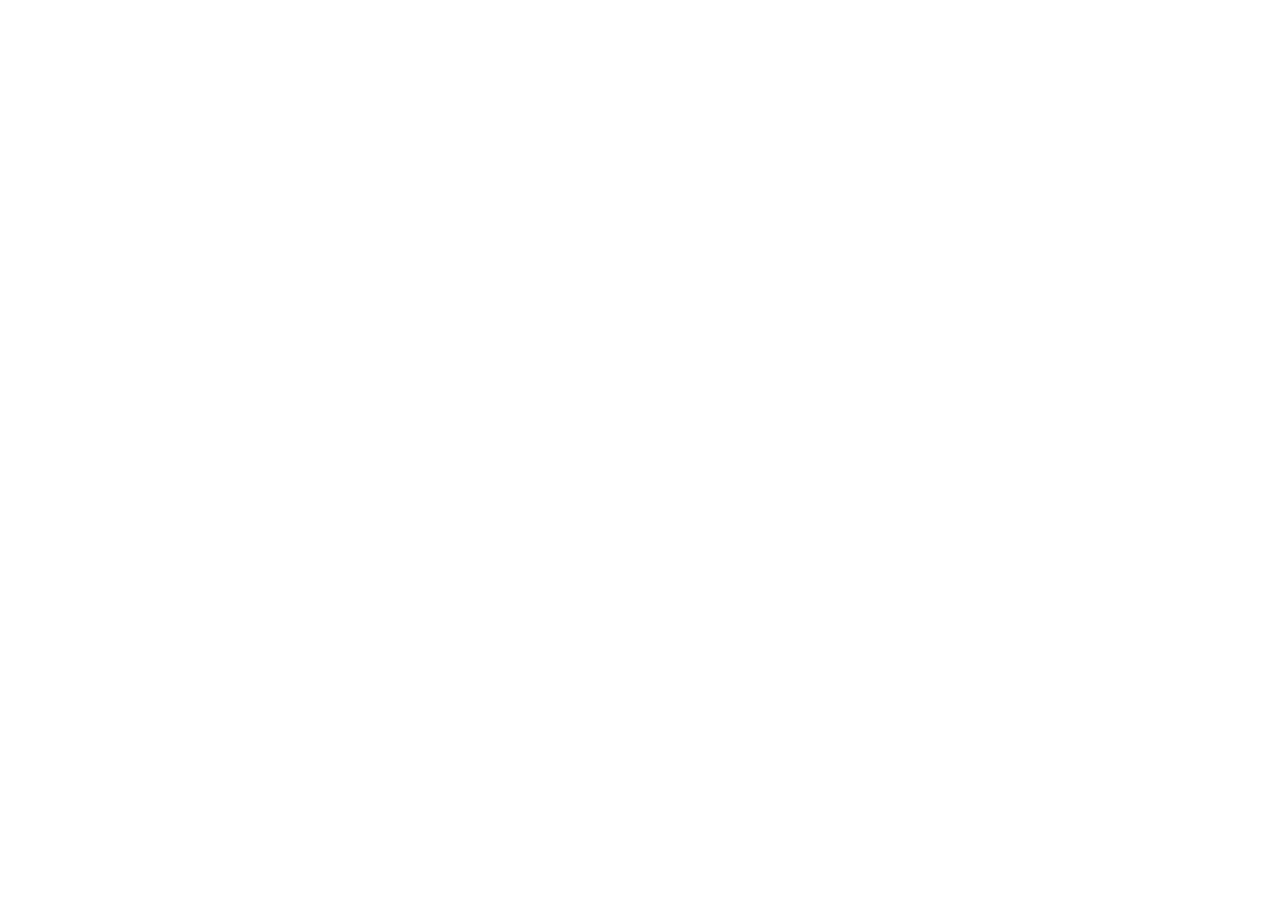
==== index.html @ a655271f "index" ====
<!DOCTYPE html>
<html lang="pt-BR">
<head>
    <meta charset="UTF-8">
    <meta name="viewport" content="width=device-width, initial-scale=1.0">
    <title>Documento</title>
    <meta name="description" content="descriçao">
    <meta name="author" content="Miguel Jose Mansilla Avila">
</head>
<body>
    
</body>
</html>
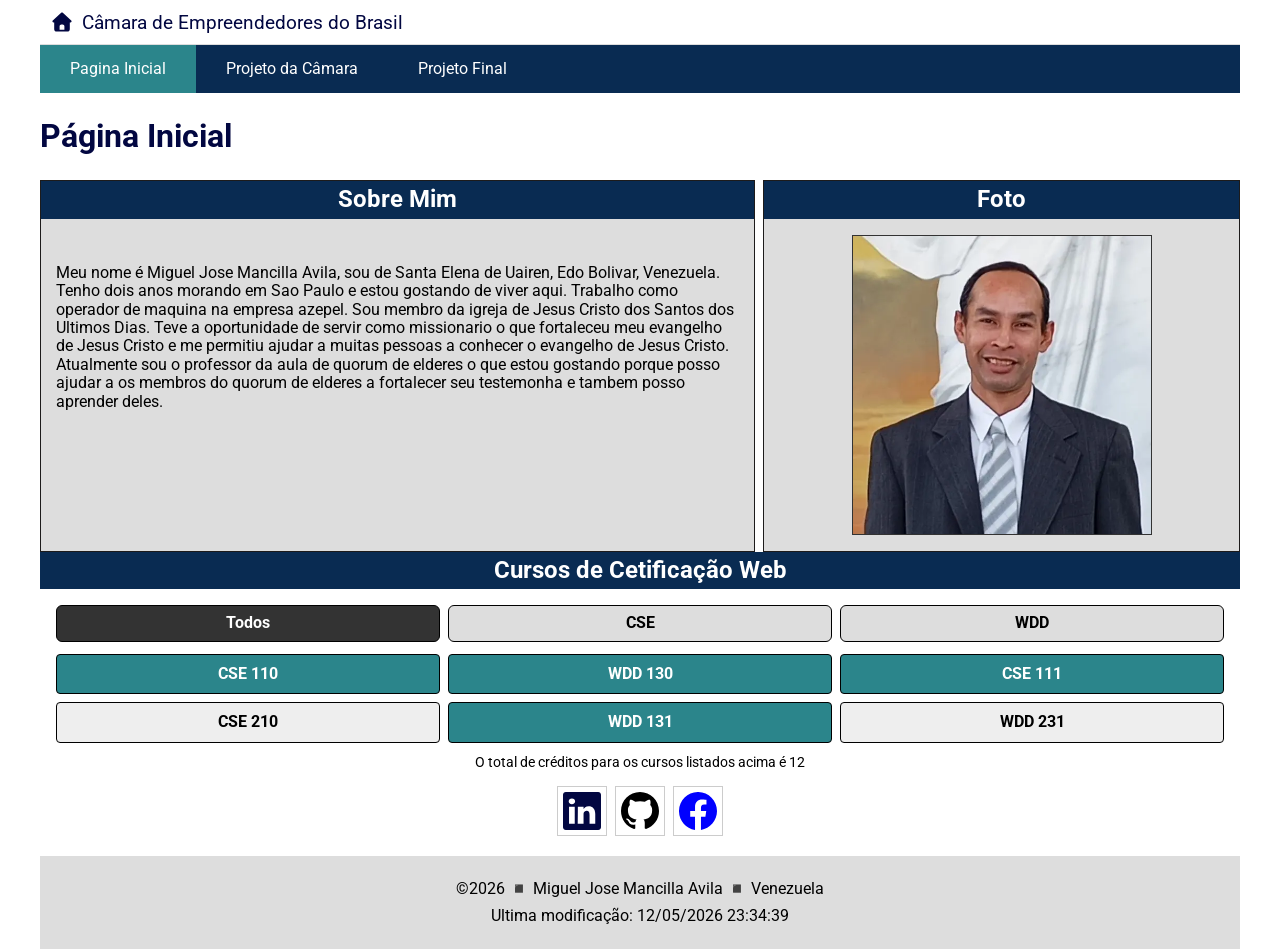
==== commit b94b44f4: "tarefa semana 01" ====
--- a/index.html
+++ b/index.html
@@ -3,11 +3,87 @@
 <head>
     <meta charset="UTF-8">
     <meta name="viewport" content="width=device-width, initial-scale=1.0">
-    <title>Documento</title>
+    <title>Pagina Inicial</title>
+    <link rel="preconnect" href="https://fonts.googleapis.com">
+    <link rel="preconnect" href="https://fonts.gstatic.com" crossorigin>
+    <link
+        href="https://fonts.googleapis.com/css2?family=Merriweather:ital,opsz,wght@0,18..144,300..900;1,18..144,300..900&family=Roboto:ital,wght@0,100..900;1,100..900&display=swap"
+        rel="stylesheet">
     <meta name="description" content="descriçao">
     <meta name="author" content="Miguel Jose Mansilla Avila">
+    <link rel="stylesheet" href="estilos/normalize.css">
+    <link rel="stylesheet" href="estilos/telas-pequenas.css">
+    <link rel="stylesheet" href="estilos/telas-grandes.css">
+    <script src="scripts/navegacao.js" defer></script>
+    <script src="scripts/data.js" defer></script>
+    <script src="scripts/curso.js" defer></script>
 </head>
-<body>
+<body>                                                                                    
+    <header>
+        <img src="imagens/house-solid-full.svg" alt="logo da empresa">
+        <span>Câmara de Empreendedores do Brasil</span>
+        <button id="ham-btn" class="hamburger"></button>
+    </header>
+
+    <nav id="barra-navegacao" class="navegacao">
+        <ul>
+            <li class="atual"><a href="#">Pagina Inicial</a></li>
+            <li><a href="#">Projeto da Câmara</a></li>
+            <li><a href="#">Projeto Final</a></li>
+        </ul>
+    </nav>
+    <main>
+        <h1>Página Inicial</h1>
+        <div class="container">
+            <section class="card">
+                <h2>Sobre Mim</h2>
+                <div class="sobre-mim">
+                    <p>Meu nome é Miguel Jose Mancilla Avila, sou de Santa Elena de Uairen, Edo Bolivar,
+                        Venezuela. Tenho dois anos morando em Sao Paulo e estou gostando de viver aqui.
+                        Trabalho como operador de maquina na empresa azepel. Sou membro da igreja de Jesus
+                        Cristo dos Santos dos Ultimos Dias. Teve a oportunidade de servir como missionario o que
+                        fortaleceu meu evangelho de Jesus Cristo e me permitiu ajudar a muitas pessoas a conhecer
+                        o evangelho de Jesus Cristo. Atualmente sou o professor da aula de quorum de elderes o que
+                        estou gostando porque posso ajudar a os membros do quorum de elderes a fortalecer seu testemonha
+                        e tambem posso aprender deles.</p>
+                </div>
+                
+            </section>
+            <section class="card">
+                <h2>Foto</h2>
+                <div class="foto-perfil">
+                    <img src="imagens/perfil.webp" alt="foto de perfil" id="foto-estudante">
+                </div>
+                                
+            </section>           
+        </div>
+        <section>
+            <h2>Cursos de Cetificação Web</h2>
+            <div class="card-content">
+                <div class="filtros">
+                    <button class="filtro-btn ativo" data-filtro="Todos">Todos</button>
+                    <button class="filtro-btn" data-filtro="CSE">CSE</button>
+                    <button class="filtro-btn" data-filtro="WDD">WDD</button>
+                </div>
+                <div id="lista-cursos" class="lista-cursos"></div>
+                <p id="total-creditos" class="total-creditos">O total de créditos para os cursos listados acima é 0</p>
+            </div>
+        </section>
+    </main>
+    <footer>
+        <div class="social">
+            <a href="https://www.linkedin.com/in/miguel-mancilla/" target="_blank"><img src="imagens/linkedin.svg" alt="logo do linkedin" width="16" height="16"></a>
+            <a href="https://github.com/miguelman86/wdd231" target="_blank"><img src="imagens/github.svg" alt="logo do github" width="16" height="16"></a>
+            <a href="https://www.facebook.com/MiguelJoseMancilla" target="_blank"><img src="imagens/facebook.svg" alt="logo do facebook" width="16" height="16"></a>
+        </div>
+        <div class="data">
+            <p>&copy;<span id="anoatual"></span> ◾ Miguel Jose Mancilla Avila ◾ Venezuela</p>
+            <p id="ultimaModificacao"></p>
+        </div>
+        
+    </footer>
+    
+
     
 </body>
 </html>
--- a/estilos/telas-pequenas.css
+++ b/estilos/telas-pequenas.css
@@ -0,0 +1,227 @@
+* {
+    margin: 0;
+    padding: 0;
+    box-sizing: border-box;
+}
+
+/********* CABEÇALHO *********/
+
+body {
+    font-family: "Roboto", Arial, Helvetica, sans-serif;
+}
+
+header {
+    display: grid;
+    grid-template-columns: 24px auto 44px;
+    border-bottom: solid 1px #ddd;
+    column-gap: 8px;
+    align-items: end;
+    padding: 10px 10px;
+    margin: 0 10px;
+}
+
+header img {
+    display: block;
+    width: 100%;
+    height: auto;
+}
+
+header span {
+    font-size: 1.2rem;
+    color: #020741;
+}
+
+.hamburger {
+    background: none;
+    border: none;
+    color: #020741;
+    cursor: pointer;
+    font-family: Verdana, Geneva, Tahoma, sans-serif;
+}
+
+.hamburger::after {
+    content: "\2630";
+    font-size: 2rem
+}
+
+.hamburger.show::after {
+    content: "\00D7";
+}
+
+/********** NAVEGACAO ********/
+
+.navegacao {
+    display: none;
+    background-color: #092b52;
+}
+
+.navegacao.show {
+    display: block;
+}
+
+.navegacao ul {
+    list-style-type: none;
+    margin: 0;
+    padding: 0;
+}
+
+.navegacao a {
+    display: block;
+    padding: 15px 30px;
+    text-decoration: none;
+    color: #fff;
+    border-bottom: #ccc solid 1px;
+}
+
+.navegacao li.atual {
+    background-color: #2b858b;
+}
+
+.navegacao a:hover {
+    background-color: #0bb9e4;
+}
+
+/********* MAIN ************/
+
+main {
+    margin: 0 auto;
+    background-color: #fff;
+    padding-bottom: 0;
+
+}
+
+h1 {
+    margin: 10px 16px;
+    padding: 15px 0;
+    color: #020741;
+}
+
+.card {
+    border: #1d1b1b solid 1px;
+    background-color: #ddd;
+    margin-bottom: 16px;    
+}
+
+h2{
+    text-align: center;
+    color: #fff;
+    background-color: #092b52;
+    padding: 5px;
+}
+
+.sobre-mim p {
+    padding: 45px 15px;
+}
+
+.foto-perfil {
+    display: flex;
+    justify-content: center;
+    padding: 16px;
+}
+
+#foto-estudante {
+    width: 100;
+    max-width: 300px;
+    height: auto;
+    min-height: 250px;
+    object-fit: cover;
+    border: #333 solid 1px;
+}
+
+.card-content {
+    padding: 16px;
+}
+
+.filtros {
+    display: grid;
+    grid-template-columns: 1fr 1fr 1fr;
+    gap: 8px;
+    margin-bottom: 12px;
+}
+
+.filtro-btn {
+    padding: 8px;
+    border: 1px solid #000;
+    background: #ddd;
+    cursor: pointer;
+    border-radius: 6px;
+    font-weight: bold;
+}
+
+.filtro-btn.ativo {
+    background: #333;
+    color: #fff;
+}
+
+.lista-cursos {
+    display: grid;
+    gap: 8px;
+}
+
+.curso-item {
+    border: 1px solid #000;
+    padding: 10px;
+    text-align: center;
+    background: #ddd;
+    border-radius: 4px;
+    font-weight: bold;
+}
+
+.curso-item.concluido {
+    background: #2b858b;
+    color: #fff;
+}
+
+.curso-item.nao-concluido {
+    background: #eee;
+    color: #000;
+}
+
+.total-creditos {
+    text-align: center;
+    margin-top: 12px;
+    font-size: 0.85rem;
+}
+
+/********  FOOTER  *********/
+
+footer {
+    text-align: center;
+}
+
+.social {
+    display: flex;
+    justify-content: center;
+    column-gap: 8px;
+    margin: 0;
+    padding-bottom: 20px;
+    background-color: #fff;
+}
+
+.social a {
+    display: flex;
+    justify-content: center;
+    align-items: center;
+    border: #ccc solid 1px;
+    width: 50px;
+    height: 50px;
+}
+
+.social img {
+    width: 38px;
+    height: 38px;
+}
+
+.social a:hover {
+    background-color: #ddd;
+}
+
+.data {
+    background-color: #ddd;
+    padding: 20px;
+}
+
+footer p {
+    padding: 4px;
+}
+
--- a/estilos/telas-grandes.css
+++ b/estilos/telas-grandes.css
@@ -0,0 +1,50 @@
+@media only screen and (min-width: 38rem) {
+
+    header,
+    main,
+    nav,
+    footer {
+        max-width: 1200px;
+        margin: 0 auto;
+        
+    }
+
+    header {
+        grid-template-columns: 24px auto;
+    }
+
+    .hamburger {
+        display: none;
+    }
+
+    .navegacao {
+        display: block;
+    }
+
+    .navegacao ul {
+        display: flex;
+    }
+
+    .navegacao a {
+        border: none;
+    }
+    .container {
+        display: grid;
+        grid-template-columns: 3fr 2fr;
+        column-gap: 8px;
+    }
+    .container .card {
+        margin-bottom: 0;
+    }
+    h1 {
+        margin: 10px 0;
+        
+    }
+    .filtros {
+        grid-template-columns: 1fr 1fr 1fr;
+    }
+    #lista-cursos {
+        grid-template-columns: 1fr 1fr 1fr;
+    }
+
+}
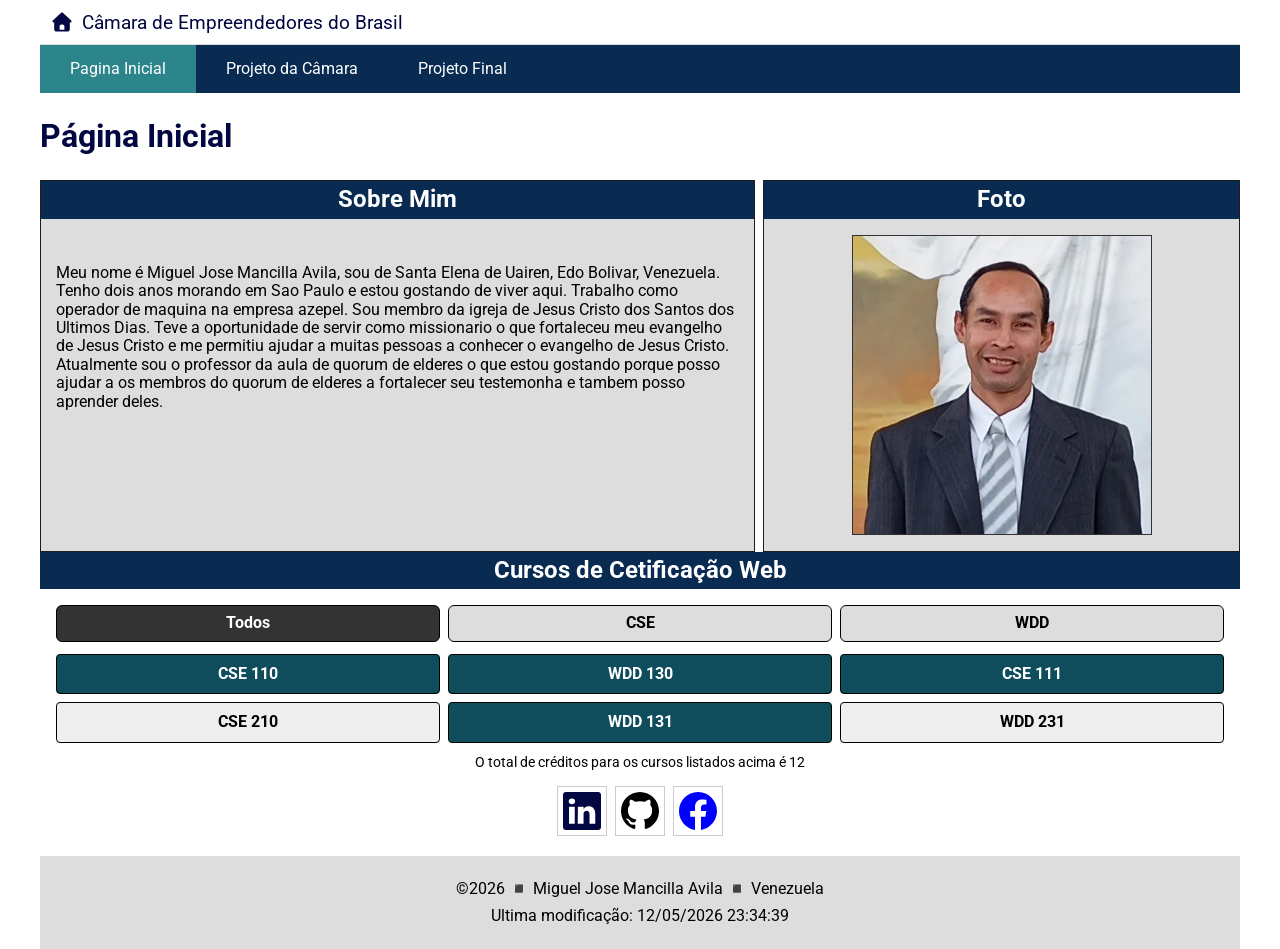
==== commit e1d41c2e: "tarefa semana 01 melhorando" ====
--- a/index.html
+++ b/index.html
@@ -22,7 +22,7 @@
     <header>
         <img src="imagens/house-solid-full.svg" alt="logo da empresa">
         <span>Câmara de Empreendedores do Brasil</span>
-        <button id="ham-btn" class="hamburger"></button>
+        <button id="ham-btn" class="hamburger" aria-label="Abrir menu de navegação"></button>
     </header>
 
     <nav id="barra-navegacao" class="navegacao">
--- a/estilos/telas-pequenas.css
+++ b/estilos/telas-pequenas.css
@@ -168,7 +168,7 @@
 }
 
 .curso-item.concluido {
-    background: #2b858b;
+    background: #0F4C5C;
     color: #fff;
 }
 
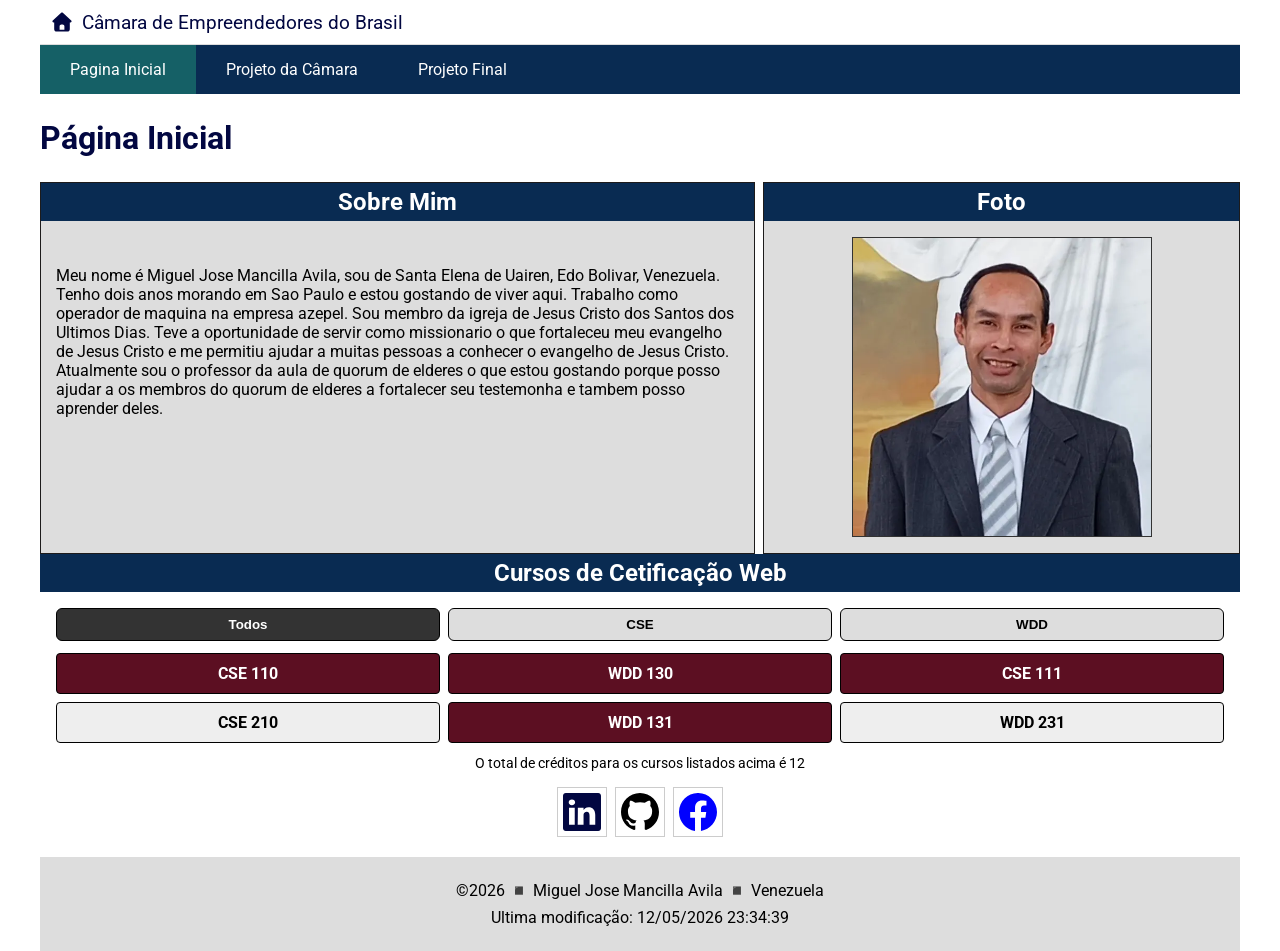
==== commit fd5e2513: "tarefa semana 1 melhora 3" ====
--- a/index.html
+++ b/index.html
@@ -9,9 +9,8 @@
     <link
         href="https://fonts.googleapis.com/css2?family=Merriweather:ital,opsz,wght@0,18..144,300..900;1,18..144,300..900&family=Roboto:ital,wght@0,100..900;1,100..900&display=swap"
         rel="stylesheet">
-    <meta name="description" content="descriçao">
+    <meta name="description" content="Pagina inicial com uma pequena presentaçao, uma foto de perfil, uma lista de disciplinas do certificado de programador web">
     <meta name="author" content="Miguel Jose Mansilla Avila">
-    <link rel="stylesheet" href="estilos/normalize.css">
     <link rel="stylesheet" href="estilos/telas-pequenas.css">
     <link rel="stylesheet" href="estilos/telas-grandes.css">
     <script src="scripts/navegacao.js" defer></script>
--- a/estilos/telas-pequenas.css
+++ b/estilos/telas-pequenas.css
@@ -74,7 +74,7 @@
 }
 
 .navegacao li.atual {
-    background-color: #2b858b;
+    background-color: #156066;
 }
 
 .navegacao a:hover {
@@ -168,7 +168,7 @@
 }
 
 .curso-item.concluido {
-    background: #0F4C5C;
+    background: #5c0f22;
     color: #fff;
 }
 
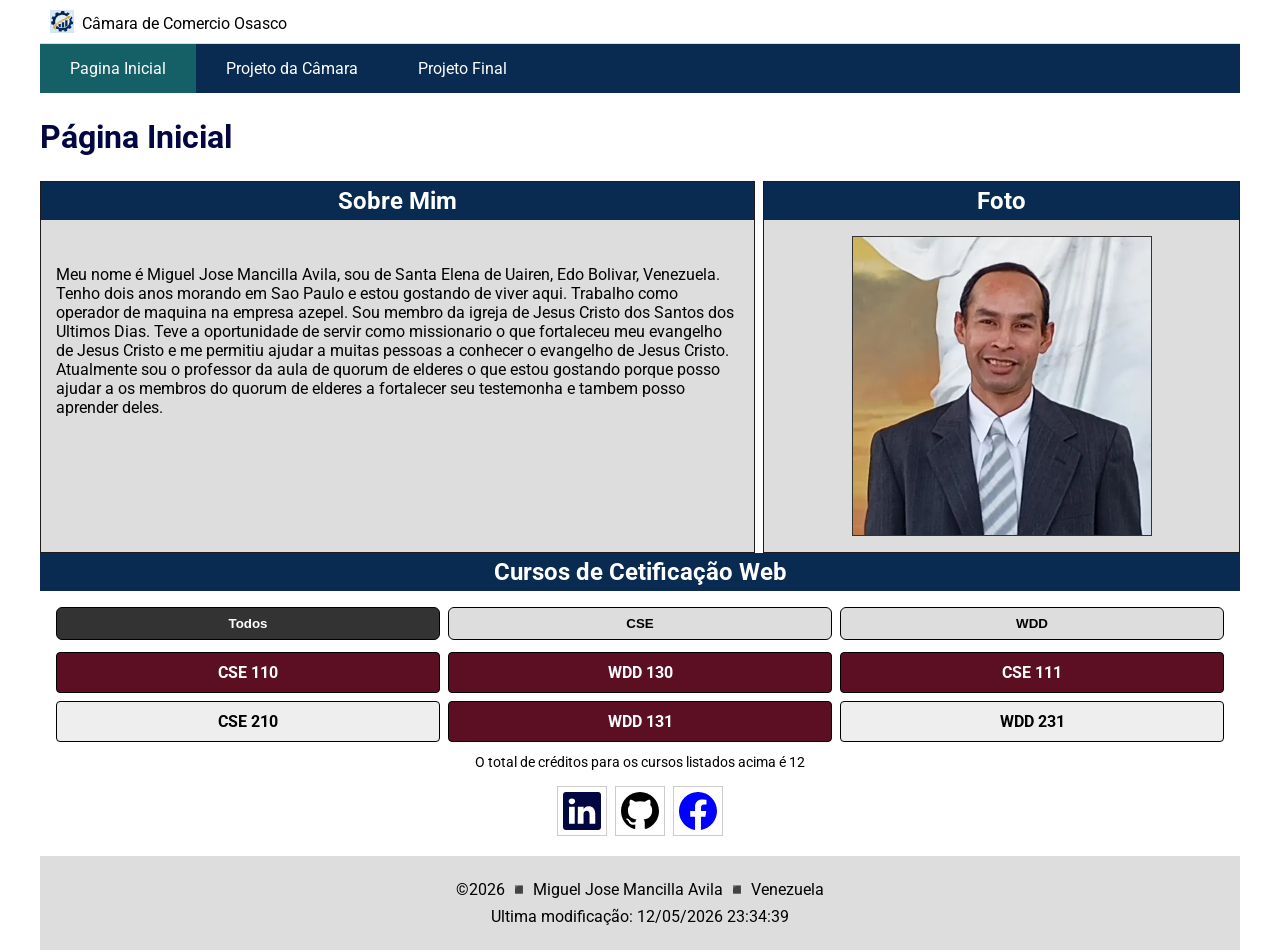
==== commit f9536018: "tarefa semana 2" ====
--- a/index.html
+++ b/index.html
@@ -3,7 +3,7 @@
 <head>
     <meta charset="UTF-8">
     <meta name="viewport" content="width=device-width, initial-scale=1.0">
-    <title>Pagina Inicial</title>
+    <title>Pagina Inicial - Camara de Comercio Osasco</title>
     <link rel="preconnect" href="https://fonts.googleapis.com">
     <link rel="preconnect" href="https://fonts.gstatic.com" crossorigin>
     <link
@@ -11,16 +11,21 @@
         rel="stylesheet">
     <meta name="description" content="Pagina inicial com uma pequena presentaçao, uma foto de perfil, uma lista de disciplinas do certificado de programador web">
     <meta name="author" content="Miguel Jose Mansilla Avila">
+    <meta property="og:title" content="Pagina inicial da camara de comercio com informaçao do estudante e as disciplinas do certificado de programaçao web">
+    <meta property="og:description" content="Pagina inicial da camara de comercio onde mostra informaçao do estudante com uma foto e uma presentaçao pessoal. Tambem mostra as disciplinas aprovadas e as que faltam por aprovar para obter o certificado de Programador web dado pela faculdade BYU Idaho">
+    <meta property="og:image" content="https://encrypted-tbn0.gstatic.com/images?q=tbn:ANd9GcQ0p26u-mpI-jlnsHQ1FsOblhoQQR0tbXKI2H_VeKQkhNw7Rwee5hVhr2I&s=10">
+    <meta property="og:url" content="https://miguelman86.github.io/wdd231/index.html">
     <link rel="stylesheet" href="estilos/telas-pequenas.css">
     <link rel="stylesheet" href="estilos/telas-grandes.css">
     <script src="scripts/navegacao.js" defer></script>
     <script src="scripts/data.js" defer></script>
     <script src="scripts/curso.js" defer></script>
+    <link rel= "icon" href="imagens/logo-camara-comercio-osasco.ico">
 </head>
 <body>                                                                                    
     <header>
-        <img src="imagens/house-solid-full.svg" alt="logo da empresa">
-        <span>Câmara de Empreendedores do Brasil</span>
+        <img src="imagens/logo-camara-comercio-osasco.svg" alt="logo da empresa">
+        <span>Câmara de Comercio Osasco</span>
         <button id="ham-btn" class="hamburger" aria-label="Abrir menu de navegação"></button>
     </header>
 
--- a/estilos/telas-pequenas.css
+++ b/estilos/telas-pequenas.css
@@ -26,9 +26,10 @@
     height: auto;
 }
 
-header span {
-    font-size: 1.2rem;
-    color: #020741;
+.nome-empresa {
+    display: flex;
+    flex-direction: column;
+    line-height: 1.1;
 }
 
 .hamburger {
@@ -52,6 +53,7 @@
 
 .navegacao {
     display: none;
+    color: #fff;
     background-color: #092b52;
 }
 
@@ -120,9 +122,7 @@
 }
 
 #foto-estudante {
-    width: 100;
-    max-width: 300px;
-    height: auto;
+    max-width: 250px;
     min-height: 250px;
     object-fit: cover;
     border: #333 solid 1px;
--- a/estilos/telas-grandes.css
+++ b/estilos/telas-grandes.css
@@ -15,6 +15,7 @@
 
     .hamburger {
         display: none;
+        
     }
 
     .navegacao {
@@ -38,7 +39,9 @@
     }
     h1 {
         margin: 10px 0;
-        
+    }
+    #foto-estudante {
+        max-width: 300px;
     }
     .filtros {
         grid-template-columns: 1fr 1fr 1fr;
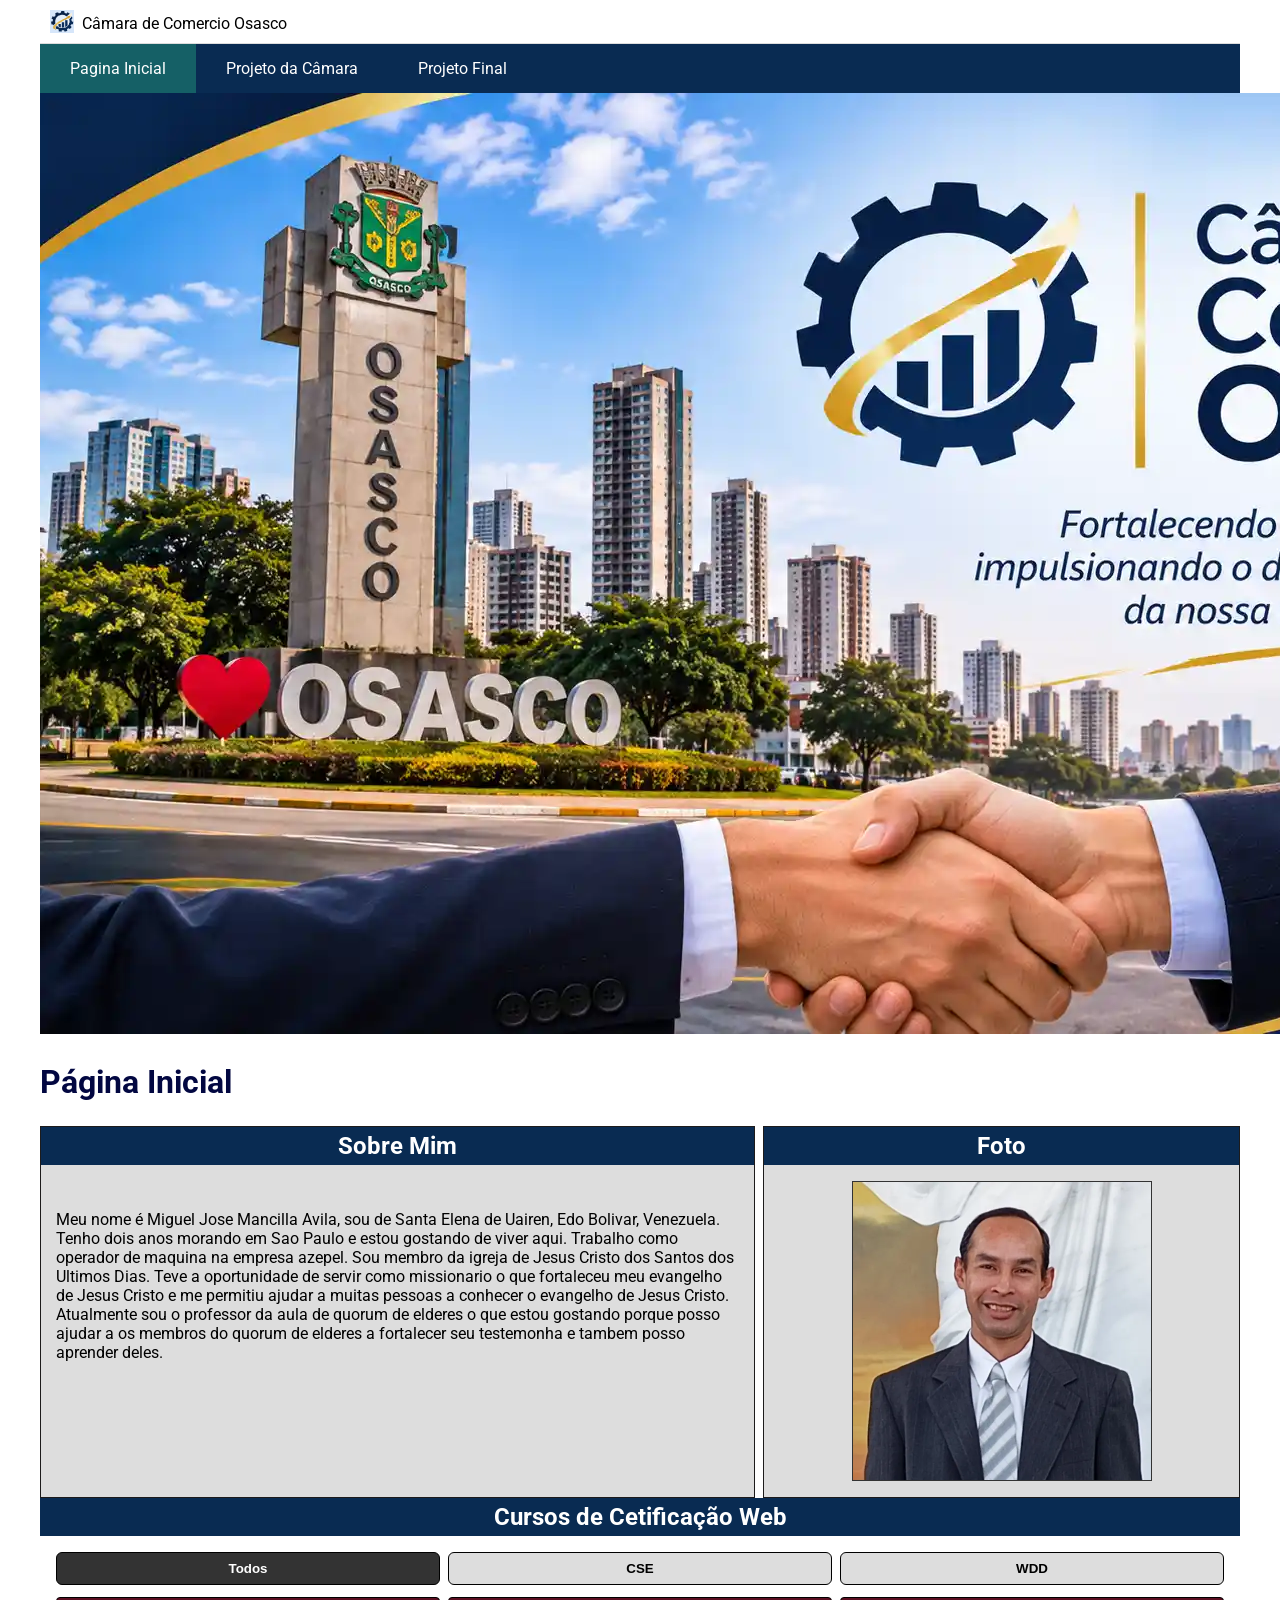
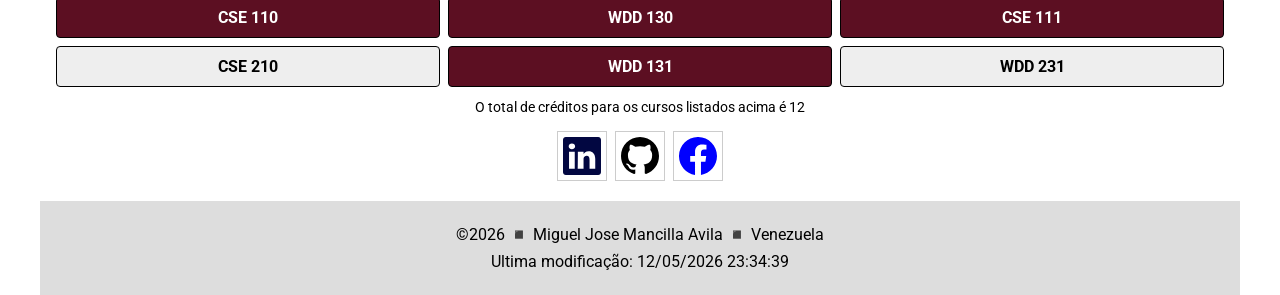
==== commit 379388ce: "corregindo tarefa 2" ====
--- a/index.html
+++ b/index.html
@@ -28,7 +28,6 @@
         <span>Câmara de Comercio Osasco</span>
         <button id="ham-btn" class="hamburger" aria-label="Abrir menu de navegação"></button>
     </header>
-
     <nav id="barra-navegacao" class="navegacao">
         <ul>
             <li class="atual"><a href="#">Pagina Inicial</a></li>
@@ -37,6 +36,8 @@
         </ul>
     </nav>
     <main>
+        <img src="imagens/hero.webp" alt="hero">
+        
         <h1>Página Inicial</h1>
         <div class="container">
             <section class="card">
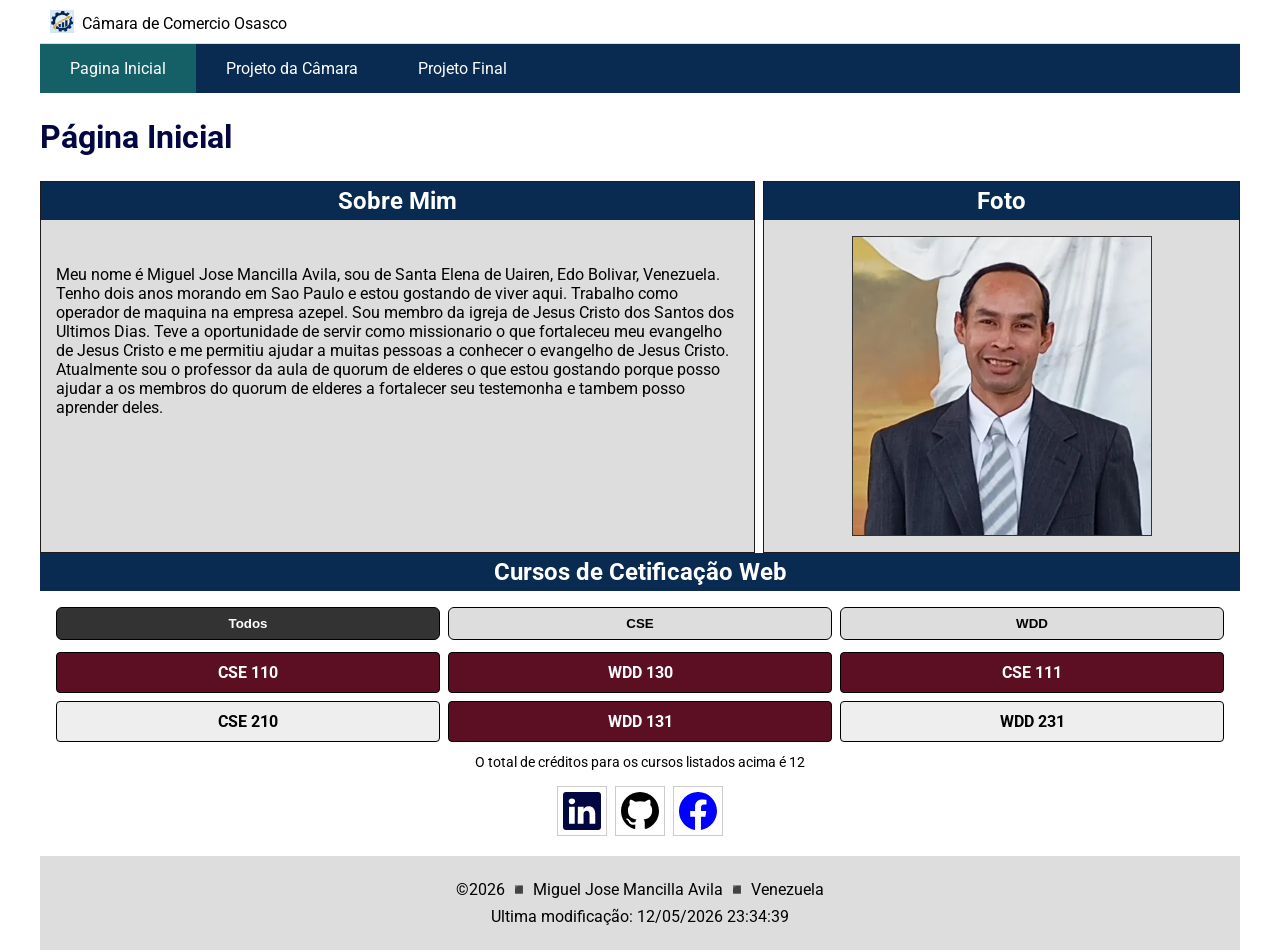
==== commit d3d243cc: "tarefa semana 4" ====
--- a/index.html
+++ b/index.html
@@ -35,9 +35,7 @@
             <li><a href="#">Projeto Final</a></li>
         </ul>
     </nav>
-    <main>
-        <img src="imagens/hero.webp" alt="hero">
-        
+    <main>        
         <h1>Página Inicial</h1>
         <div class="container">
             <section class="card">
@@ -64,6 +62,7 @@
         </div>
         <section>
             <h2>Cursos de Cetificação Web</h2>
+            <dialog id="info-dos-cursos"></dialog>
             <div class="card-content">
                 <div class="filtros">
                     <button class="filtro-btn ativo" data-filtro="Todos">Todos</button>
--- a/estilos/telas-pequenas.css
+++ b/estilos/telas-pequenas.css
@@ -20,6 +20,7 @@
     margin: 0 10px;
 }
 
+
 header img {
     display: block;
     width: 100%;
@@ -130,6 +131,28 @@
 
 .card-content {
     padding: 16px;
+}
+
+dialog {
+    border: 1px solid rgb(0 0 0 / 10%);
+    border-radius: .25rem;
+    padding: 1rem;
+    background-color: #fff;
+    box-shadow: 0 0 3rem #777;
+    width: 90%;
+    max-width: 600px;
+}
+
+::backdrop {
+    background-color: rgb(0 0 0 / 50%);
+}
+
+dialog button {
+    position: absolute;
+    top: 23px;
+    right: 23px;
+    padding: .5rem 1rem;
+    border: 1px solid rgb(0 0 0 / 10%);
 }
 
 .filtros {
